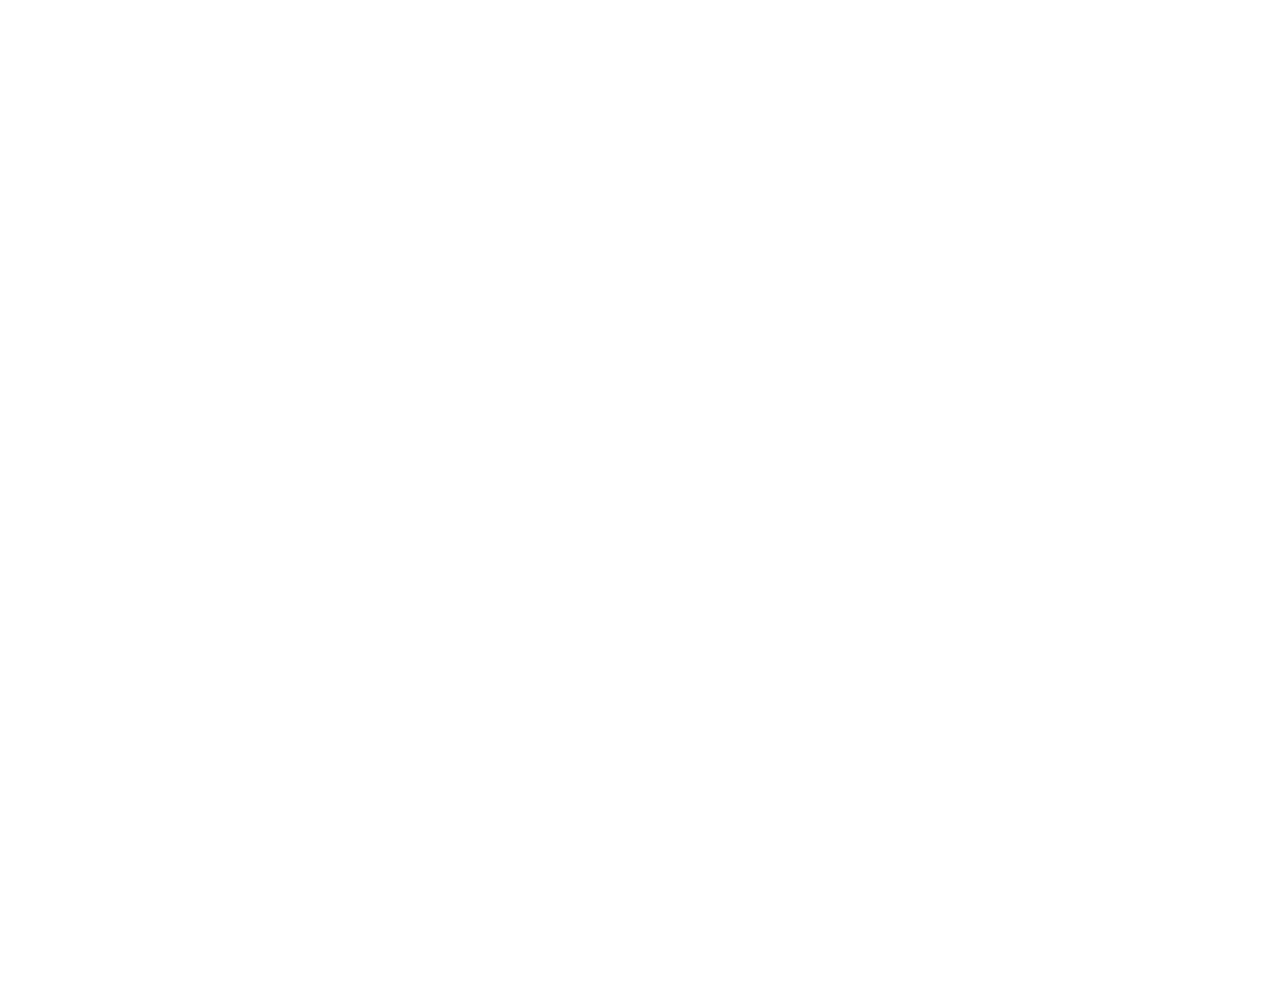
==== AboutMe.html @ bcc8b3a2 "everything" ====
<!DOCTYPE html>
<html lang="en"><head><meta http-equiv="Content-Type" content="text/html; charset=UTF-8">
    
    <meta http-equiv="X-UA-Compatible" content="IE=edge">
    <meta name="viewport" content="width=device-width, initial-scale=1.0">
    <link rel="stylesheet" href="AboutMe.css">



    <link rel="icon" type="image/x-icon" href="">
 <title>ABOUT ME</title>

</head>
<body>
    <div class="header">
        <ul class="navigation-menu">
          <li><a href="main.html">Home</a></li>
          <li><a href="gallery.html">photos</a></li>
          <li><a href="mailto:mohitrajjadeja@gmail.com">Contact</a></li>
        </ul>
        <button class="hamburger" onclick="toggleMenu()">
          <span></span>
          <span></span>
          <span></span>
        </button>
      </div>
    
      <div class="navigation">
        <ul class="navigation-menu">
          <li><a href="main.html">Home</a></li>
          <li><a href="gallery.html">photos</a></li>
          <li><a href="mailto:mohitrajjadeja4@gmail.com">Contact</a></li>
        </ul>
      </div>

    <div class="hero-img"></div>
   
        <header>
       
        </header>

        <section class="hero">
            <h1 class="sachh1"> Hi! I'm <br> Jadeja Mohitrajsinh</h1>
            <p class="subhead">I'm delighted to have you here. Let me share a bit about myself as a Computer Science student.</p><br>
            <p class="subhead">I love the internet, technology, and building unique things.</p>
            <p class="subhead">I am currently pursuing my studies in Computer Science, where I am fascinated by the endless possibilities this field offers. I am deeply engaged in exploring the realms of programming,seeking to acquire a strong foundation in these areas. Solving complex problems and creating innovative solutions through code brings me great joy and satisfaction.</p>
        </section>
<br><br><br>
       

<script>
 function toggleMenu() {
              var hamburger = document.querySelector('.hamburger');
              var navigation = document.querySelector('.navigation');
        
              hamburger.classList.toggle('open');
              navigation.classList.toggle('active');
            }
</script>
</body></html>
---- AboutMe.css ----
body {
    margin: 1.5em;
    font-family: 'Poppins', sans-serif;
 
}
/* Your CSS styles here */

body.active {
    overflow: hidden;
  }
  button.hamburger.open
  .navigation {
    position: fixed;
    top: 0;
    left: -100%;
    width: 100%;
    height: 100vh;
    background-color: #ffffff;
    transition: left 0.5s;
    z-index: 998;
    color: #000000;

}

a {
    text-decoration: none;
    font-size: 1.3rem;

}

.header {
    position: fixed;
    top: 0;
    left: 0;
    right: 0;
    background-color: #ffffff;
    z-index: 999;
}


.hero-img {
    position: fixed;
    top: 0;
    left: 0;
    background: url(gallery/MAIN_HERO3.jpg);
    background-size: cover;
    background-position-x: 20%;
    background-position-y: 20%;
    width: 100%;
    height: 100%;
    z-index: -1;
    animation: introLoad 15s forwards;
    filter: blur(4px);
    -webkit-filter: blur(2px);
    background-attachment: fixed;
}

.logo {
    color: black;
    font-weight: bold;
}

.logo:hover {
    background: none;
    color: black;
}

nav {
    position: fixed;
    right: 0;
    top: 0;
    height: 100vh;
    width: 50%;
    z-index: 999;
    background-color: white;
    text-transform: uppercase;
    transform: translateX(100%);
    transition: transform 0.5s ease-in-out;
}

nav ul {
    list-style-type: none;
    padding: 0;
    margin-top: 8em;
}

ul li a {
    color: black;
    padding: 0.75em 2em;
    display: block;
}

a:hover {
    background-color: black;
    color: aliceblue;
}

.menu {
    float: right;
    margin-top: 2em;
    width: 2.5em;
}


header {
    display: flex;
    justify-content: space-between;
}



section.hero {
    color: #ffffff;
    height: 90vh;
    animation: moveDown 5s ease-in-out forwards;
    opacity: 0;
    background-color: transparent;
    background-attachment: fixed;
}

h1 {
    font-size: 3rem;
    line-height: 3.3rem;
    margin-left: 10px;
}

.subhead {
    font-size: 1.4rem;
    color: rgb(255, 255, 255);
    border-radius: 2px;
}

.open-nav {
    transform: translateX(0%);
}
@media only screen and (min-width: 920px) {
    body{overflow: hidden;}
    .menu {
        display: none;
    }
    .subhead p {
        color: #ffffff;
    }
    
    nav {
        transform: translateX(0);
        position: unset;
        display: block;
        width: auto;
        height: auto;
        background: none;
    }

    .ul {
        display: flex;
        margin: 0;
    }

    a {
        color: rgb(255, 255, 255);
        padding: 0.5em 1.5em;
        font-size: 0.9rem;
    }

    a:hover {
        background: none;
        color: aliceblue;
    }

    .hero-img {
        left: unset;
        right: 0;
        width: 50%;
        height: 100%;
    }

    .logo {
        color: black;
        font-size: 40px;
    }
    section.hero {
        color: rgb(0, 0, 0);
        height: auto;
        width: 40%;
        margin-bottom: 20em;
    }
section.hero p{
    color: #000000;
}
    section.hero:hover {
        cursor: crosshair;
    }

    .feature {
        display: grid;
        grid-template-columns: repeat(2, auto);
        gap: 3em;
        margin-bottom: 8em;
    }

    .feature img {
        width: 25em;
    }

    .feature .content {
        text-align: right;
        width: 25em;
    }

    .feature left {
        grid-template-areas: "left right";
    }

    .feature left .img {
        grid-area: right;
    }

    .feature left .content {
        text-align: right;
    }
}

@media only screen and (min-width: 1200px) {
    .wrapper {
        width: 1200px;
        margin: 0 auto;
    }

    .feature {
        gap: 0;
    }
}

@keyframes moveDown {
    from {
        transform: translateY(-100px);
    }
    to {
        transform: translateY(0);
        opacity: 1;
    }
}
/* for nav and menu*/
@media only screen and (max-width: 800px) {
    .header ul {
        display: none;
    }

    .hamburger {
        display: block;
    }

    .navigation {
        width: 100%;
        left: -100%;
        overflow-y: auto;
    }

    .navigation.active {
        left: 0;
        height: 100%;
        z-index: 998;
        background-color: #000000;
    }


}
@media only screen and (min-width: 801px) {
    
}

.header ul {
    display: flex;
}

.header {
    opacity: 1;
}
.hero-img {
    left: unset;
    right: 0;
    height: 100%;
  }

.hamburger span {
    display: block;
    width: 4vh;
    height: 0.6vh;
    background-color: #ffffff;
    margin-bottom: 2px;
    transition: transform 0.3s;
    z-index: 1000;
}

.hamburger.open span:nth-child(1) {
    transform: rotate(45deg) translate(6px, 6px);
}

.hamburger.open span:nth-child(2) {
    opacity: 0;
}

.hamburger.open span:nth-child(3) {
    transform: rotate(-45deg) translate(6px, -6px);
}

.navigation {
    position: fixed;
    top: 0;
    left: -100%; 
    width: 100%;
    height: 100vh;
    background-color: #ffffff;
    transition: left 0.5s;
    z-index: 999;
}

.navigation .navigation-menu {
    list-style-type: none;
    padding: 0;
    margin-top: 8em;
}

.navigation .navigation-menu li a {
    color: rgb(255, 255, 255);
    text-decoration: none;
    padding: 0.8em 5em;
    display: block;
}

.navigation.active a:hover {
    background-color: rgb(59, 37, 67);
    color: aliceblue;
}

.navigation.active {
    left: 0;
    height: 100%;
}

.navigation .navigation-menu {
    list-style-type: none;
    padding: 20px;
    text-align: center;
    margin-top: 15vh;
}

.navigation .navigation-menu li {
    margin-bottom: 10px;
}

.close-button {
    position: absolute;
    top: 10px;
    right: 10px;
    color: #000000;
    font-size: 4em;
    background-color: #ffffff;
    border: none;
}

@media only screen and (max-width: 800px) {
    .header {
        height: 30px;
        padding: 10px;
    }

    .navigation {
        width: 100%;
        left: -100%;
        overflow-y: auto;
    }

    .navigation .navigation-menu {
        font-size: 1.2em;
        display: flex;
        flex-direction: column;
        align-items: center;
    }

    .close-button {
        top: 20px;
        right: 20px;
    }

    .navigation.active {
        left: 0;
    }
}

.header {
    display: flex;
    justify-content: space-between;
    align-items: center;
    padding: 40px;
    background-color: #ffffff00;
}

.header a {
    list-style: none;
    text-decoration: none;
    list-style-type: none;
    color: #ffffff;
    text-size-adjust: 24px;
}

.header ul {
    list-style-type: none;
    display: flex;
    gap: 20px;
    margin-left: auto;
}

.header ul li {
    color: #ffffff;
    text-transform: uppercase;
    font-size: 1.5em;
}

.hamburger {
    display: none;
    width: 40px;
    height: 40px;
    background-color: transparent;
    border: none;
    z-index: 1000;
}

.hamburger span {
    display: block;
    width: 100%;
    height: 2px;
    background-color: #ffffff;
    margin-bottom: 4px;
    transition: transform 0.3s;
    z-index: 1000;
}

@media only screen and (max-width: 1024px) {
    .header ul {
        display: none;
    }

    .hamburger {
        display: block;
        position: absolute;
        top: 29px;
        right: 36px;
        z-index: 1000;
    }

    .navigation {
        width: 100%;
        left: -100%;
        overflow-y: auto;
    }

    .navigation .navigation-menu {
        font-size: 1.2em;
        display: flex;
        flex-direction: column;
        align-items: center;
    }

    .close-button {
        top: 20px;
        right: 20px;
    }

    .navigation.active {
        left: 0;
    }
}
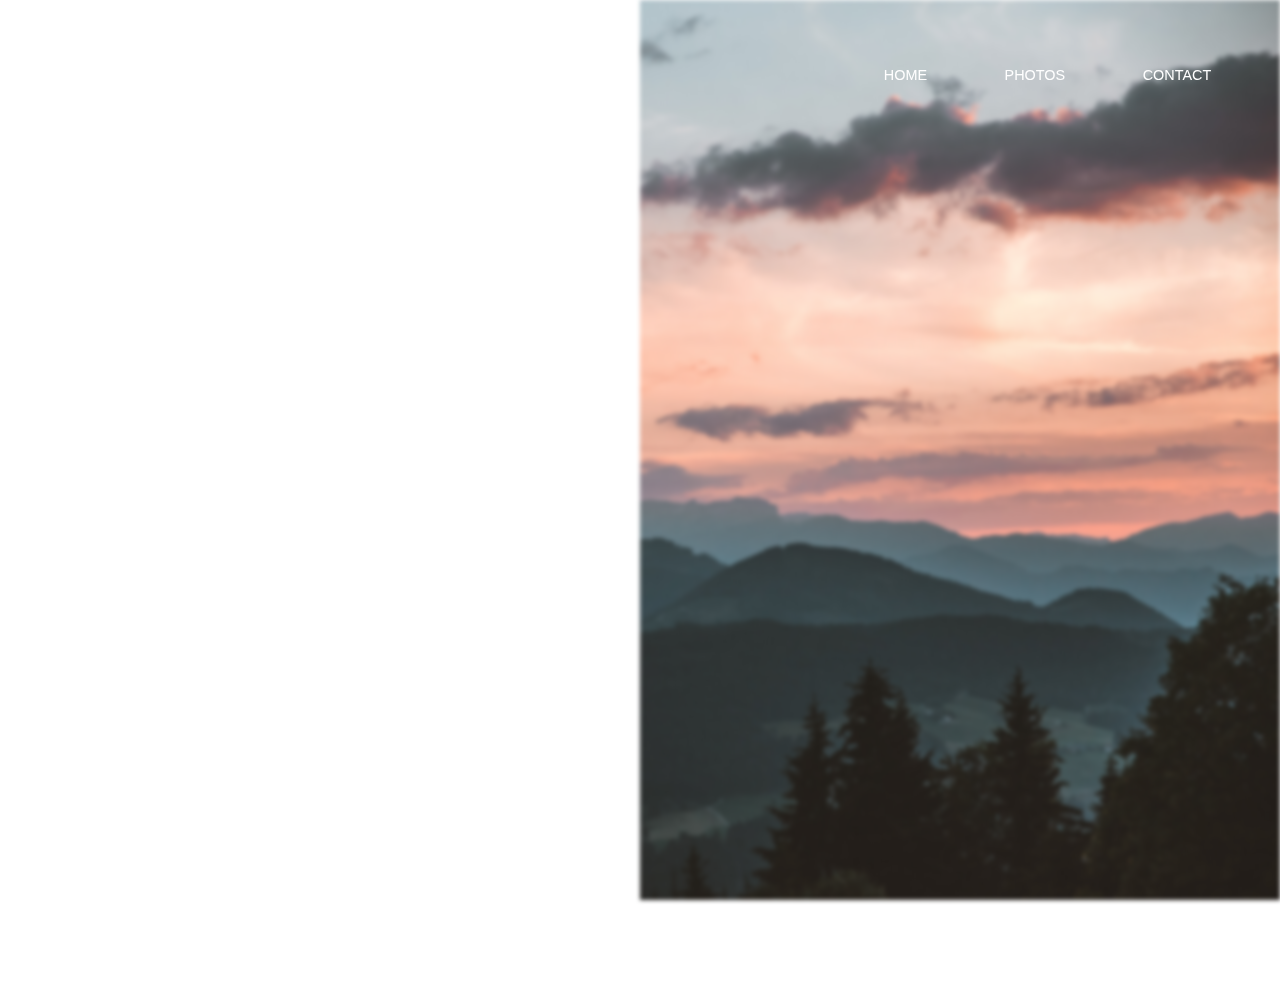
==== commit 84362c54: "Update AboutMe.html" ====
--- a/AboutMe.html
+++ b/AboutMe.html
@@ -15,7 +15,7 @@
     <div class="header">
         <ul class="navigation-menu">
           <li><a href="main.html">Home</a></li>
-          <li><a href="gallery.html">photos</a></li>
+          <li><a href="Gallery.html">photos</a></li>
           <li><a href="mailto:mohitrajjadeja@gmail.com">Contact</a></li>
         </ul>
         <button class="hamburger" onclick="toggleMenu()">
@@ -28,7 +28,7 @@
       <div class="navigation">
         <ul class="navigation-menu">
           <li><a href="main.html">Home</a></li>
-          <li><a href="gallery.html">photos</a></li>
+          <li><a href="Gallery.html">photos</a></li>
           <li><a href="mailto:mohitrajjadeja4@gmail.com">Contact</a></li>
         </ul>
       </div>
--- a/AboutMe.css
+++ b/AboutMe.css
@@ -42,7 +42,7 @@
     position: fixed;
     top: 0;
     left: 0;
-    background: url(gallery/MAIN_HERO3.jpg);
+    background: url(MAIN_HERO3.jpg);
     background-size: cover;
     background-position-x: 20%;
     background-position-y: 20%;
